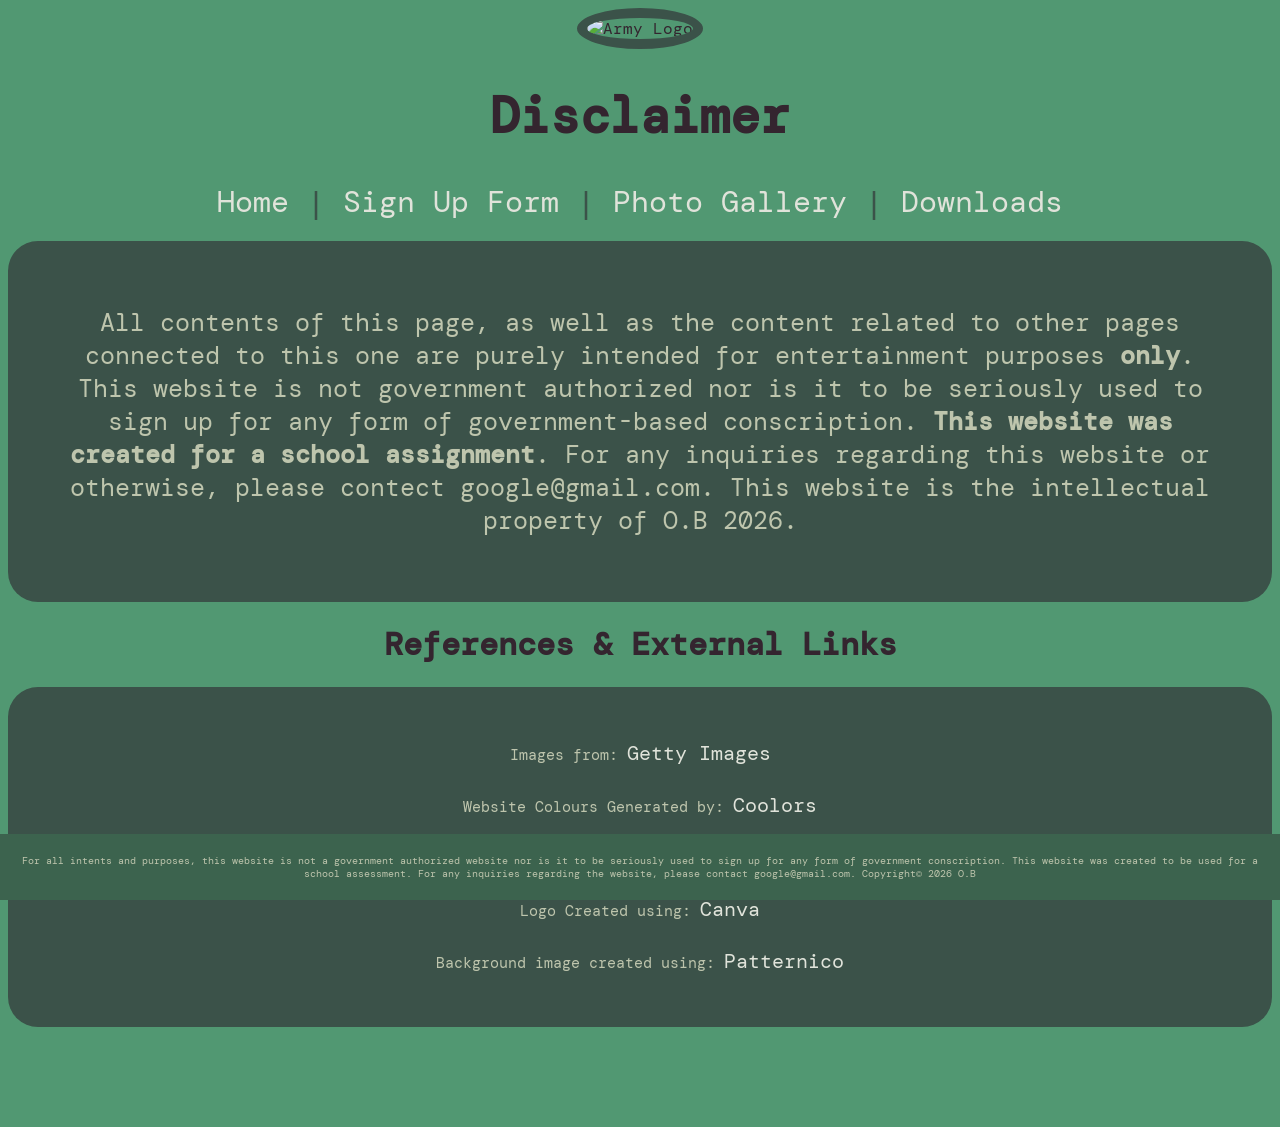
==== assessmentHtmlDisclaimer.html @ 150885c0 "Add files via upload" ====
<!DOCTYPE html>
<html>
	<head>
		<meta charset="UTF-8">
		<title>Disclaimer</title>
		<link rel="icon" type="image/x-icon" href="images/armyLogoCircle.png">
		<link rel="stylesheet" href="assessmentCss.css">
		<link rel="preconnect" href="https://fonts.googleapis.com">
		<link rel="preconnect" href="https://fonts.gstatic.com" crossorigin>
		<link href="https://fonts.googleapis.com/css2?family=DM+Mono:ital,wght@0,300;0,400;0,500;1,300;1,400;1,500&display=swap" rel="stylesheet">
	</head>
	
	<body>
		<img src="images/armyLogoCircle.png" alt="Army Logo" id="topImg">
		
		<h1 id="headTitle">Disclaimer</h1>
		
		<div class="links">
			<a href="assessmentHtml.html">Home</a><span> |</span>
			<a href="assessmentHtmlSignUp.html">Sign Up Form</a><span> |</span>
			<a href="assessmentHtmlPhotoGallery.html">Photo Gallery</a><span> |</span>
			<a href="assessmentHtmlDownloads.html">Downloads</a>
		</div>
		
		<div class="disclaimerInfo">
			<p>
				All contents of this page, as well as the content related to other pages connected to this one are purely intended for entertainment purposes <span id="btxt">only</span>. This website is not government authorized nor is it to be seriously used to sign up for any form of government-based conscription. <span id="btxt">This website was created for a school assignment</span>. For any inquiries regarding this website or otherwise, please contect google@gmail.com. This website is the intellectual property of O.B 2026.
			</p>
		</div>
		
		<h1 id="titleRef">References & External Links</h1>
		
		<div class="reflinks">
			Images from: <a href="https://www.gettyimages.com/">Getty Images</a><br>
			Website Colours Generated by: <a href="https://coolors.co/?home">Coolors</a><br>
			Coded from scratch with knowledge from: <a href="https://groklearning.com/">Grok Academy</a><br>
			Logo Created using: <a href="https://canva.com/">Canva</a><br>
			Background image created using: <a href="https://patternico.com/">Patternico</a>
		</div>
		
	</body>
	
	<footer>
		<div class="foot">
		
			<p id="disclaimer">
				For all intents and purposes, this website is not a government authorized website nor is it to be seriously used 
				to sign up for any form of government conscription. This website was created to be used for a school assessment. 
				For any inquiries regarding the website, please contact google@gmail.com. Copyright© 2026 O.B
			</p>
		</div>
	</footer>
</html>
---- assessmentCss.css ----
/*Misc*/

body {
	background-color: #519872;
	color: #34252F;
	font-family: "DM Mono", monospace;
	text-align: center;
	background-image: url("images/background.png");
	animation: scrollBackground 90s linear infinite;
}

@keyframes scrollBackground {
	from { background-position: 0 0; }
	to { background-position: 100% 0; }
}

#headTitle {
	font-size: 50px;
}

#aT {
	color: #3B5249;
	font-weight: bold;
}

/*Main Content*/

#topImg {
	width: 400px;
	height: 400px;
	border: 10px solid #3B5249;
	border-radius: 50%;
}

.links {
	font-size: 30px;
	margin-bottom: 20px;
}

.links > span {
	color: #3B5249;
}

a {
	text-decoration: none;
	color: #e0e3da;
}

a:hover {
	color: #BEC5AD;
}

.info {
	font-size: 15px;
	color: #BEC5AD;
	background-color: #3B5249;
	border-radius: 15px;
	padding: 15px;
	margin: 10px;
}

.tabs {
	font-size: 15px;
	font-weight: normal;
	color: #BEC5AD;
	background-color: #3B5249;
	border-radius: 15px;
	padding: 15px;
	margin: 10px;
	margin-bottom: 20px;
}

.botImg {
	margin-bottom: 70px;
}

#bottomImg {
	border: 2px solid #3B5249;
	border-radius: 30px;
	width: 300px;
	height: 180px;
}

#bottomImg1 {
	border: 2px solid #3B5249;
	border-radius: 30px;
	width: 300px;
	height: 180px;
}

#bottomImg2 {
	border: 2px solid #3B5249;
	border-radius: 30px;
	width: 300px;
	height: 180px;
}

#tabsReplace {
	margin: 10px;
}

/*Button Styling*/

.buttons {
	margin: 50px 0 10px 0;
}

button {
	width: 100px;
	height: 30px;
	background-color: #3B5249;
	border: 2px solid #BEC5AD;
	border-radius: 15px;
	color: #A4B494;
	font-weight: bold;
}

button:hover {
	border: 2px solid #868A7C;
}

/*Color Scheme*/

#cScheme {
	width: 97vw;
	border: 5px solid black;
	border-radius: 15px;
	margin-bottom: 100px;
}

/*footer*/

#disclaimer {
	color: #BEC5AD;
	font-size: 10px;
	text-align: center;
	overflow: hidden;
	margin: 20px;
}

.foot {
	background-color: #3c634e;
	width: 100vw;
	overflow: hidden;
	margin-left: -8px;
	position: fixed;
	bottom: 0;
}

/*Sign Up Page*/

.inputs {
	background-color: #3B5249;
	padding: 10px;
	border-radius: 30px;
	margin-bottom: 20px;
	background-image: url('images/eyeBG.png');
	background-size: 100px 100px;
}

.inputs > h3 {
	color: #BEC5AD;
}

#name, #email, #phone {
	width: 500px;
	height: 20px;
	border: 2px solid #34252F;
	border-radius: 10px;
	background-color: #519872;
}

#letter {
	width: 500px;
	height: 100px;
	margin-bottom: 10px;
	border: 2px solid #34252F;
	border-radius: 10px;
	background-color: #519872;
}

#subButt {
	margin-bottom: 20px;
	width: 200px;
	height: 50px;
}

.submission {
	text-align: left;
	font-weight: bold;
	font-size: 20px;
	color: #BEC5AD;
	background-image: url('images/eyeBG.png');
	background-size: 100px 100px;
	padding: 70px;
	border-radius: 30px;
	margin-bottom: 70px;
	overflow-wrap: break-word;
    word-wrap: break-word;
    word-break: break-word;
    overflow: hidden;
}

.submission > p {
	margin-left: 60px;
}

.submission > span {
	font-weight: normal;
}

#sendDis {
	margin-top: -20px;
}

/*Photo Gallery*/

.imageInfo {
	background-color: #3B5249;
	border-radius: 30px;
	padding: 40px;
	font-size: 15px;
	color: #BEC5AD;
	margin-bottom: 20px;
	
}

.photos {
	margin-bottom: 70px;
}

#gImg {
	border: 2px solid #34252F;
	width: 30%;
	height: 220px;
	border-radius: 15px;
	transition: filter 0.3s ease;
}

#gImg:hover {
	filter: invert(40%);
}

/*downloads*/

.dnld {
	background-color: #3B5249;
	border-radius: 30px;
	padding: 40px;
	font-size: 15px;
	color: #BEC5AD;
	margin-bottom: 20px;
}

#password1 {
	margin-bottom: 30px;
	width: 500px;
	height: 20px;
	border: 2px solid #34252F;
	border-radius: 10px;
	background-color: #519872;
	color: red;
}

.dnld > input[type="checkbox"] {
	width: 1.5em;
	height: 1.5em;
	accent-color: red;
	margin-bottom: 30px;
}

.downloads-entree, .downloads-main {
	margin-bottom: 10px;
	visibility: hidden;
}

.downloads-main {
	margin-bottom: 100px;
}

.show-text {
	visibility: visible;
}

/*Disclaimer*/

.disclaimerInfo {
	background-color: #3B5249;
	border-radius: 30px;
	padding: 40px;
	font-size: 25px;
	color: #BEC5AD;
	margin-bottom: 20px;
}

#btxt {
	font-weight: bold;
}

.reflinks {
	background-color: #3B5249;
	border-radius: 30px;
	padding: 40px;
	font-size: 15px;
	color: #BEC5AD;
	margin-bottom: 100px;
	line-height: 2.6;
}

.reflinks > a {
	font-size: 20px;
}

.reflinks > a:hover {
	font-weight: bold;
}
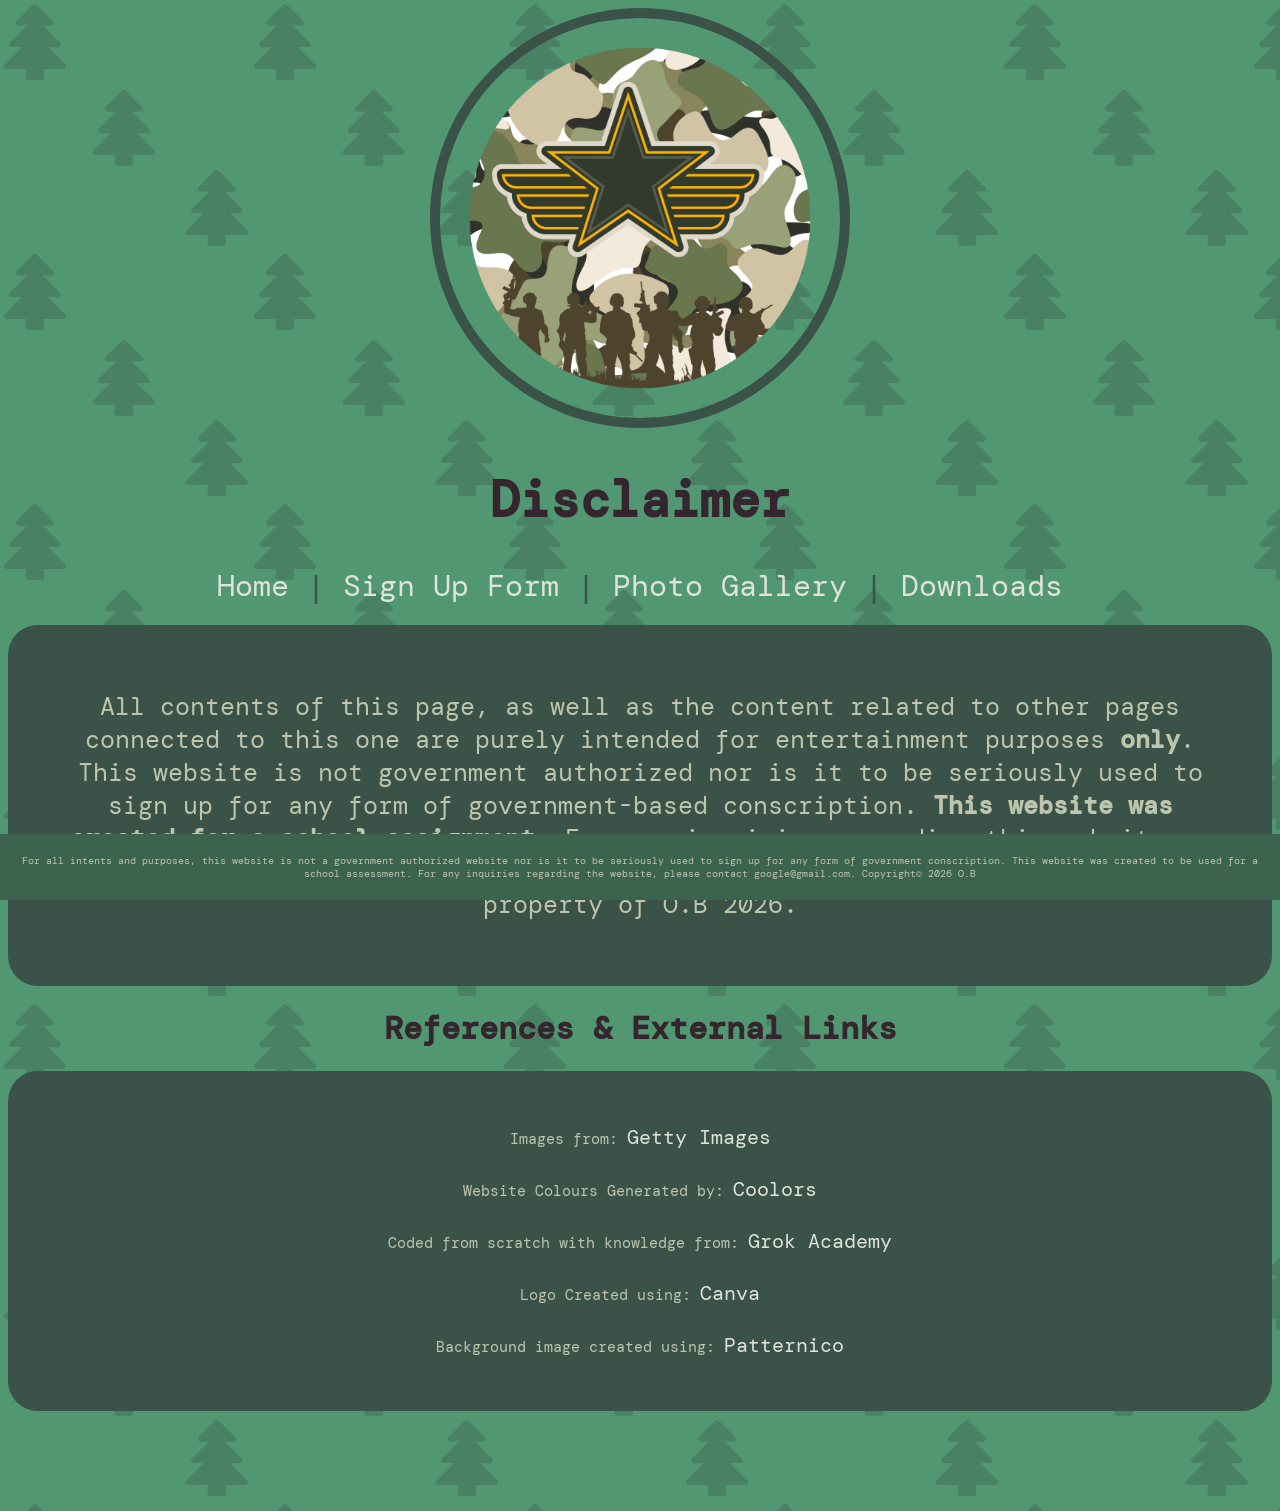
==== commit 4ea3873c: "Add files via upload" ====
--- a/assessmentHtmlDisclaimer.html
+++ b/assessmentHtmlDisclaimer.html
@@ -16,7 +16,7 @@
 		<h1 id="headTitle">Disclaimer</h1>
 		
 		<div class="links">
-			<a href="assessmentHtml.html">Home</a><span> |</span>
+			<a href="index.html">Home</a><span> |</span>
 			<a href="assessmentHtmlSignUp.html">Sign Up Form</a><span> |</span>
 			<a href="assessmentHtmlPhotoGallery.html">Photo Gallery</a><span> |</span>
 			<a href="assessmentHtmlDownloads.html">Downloads</a>
